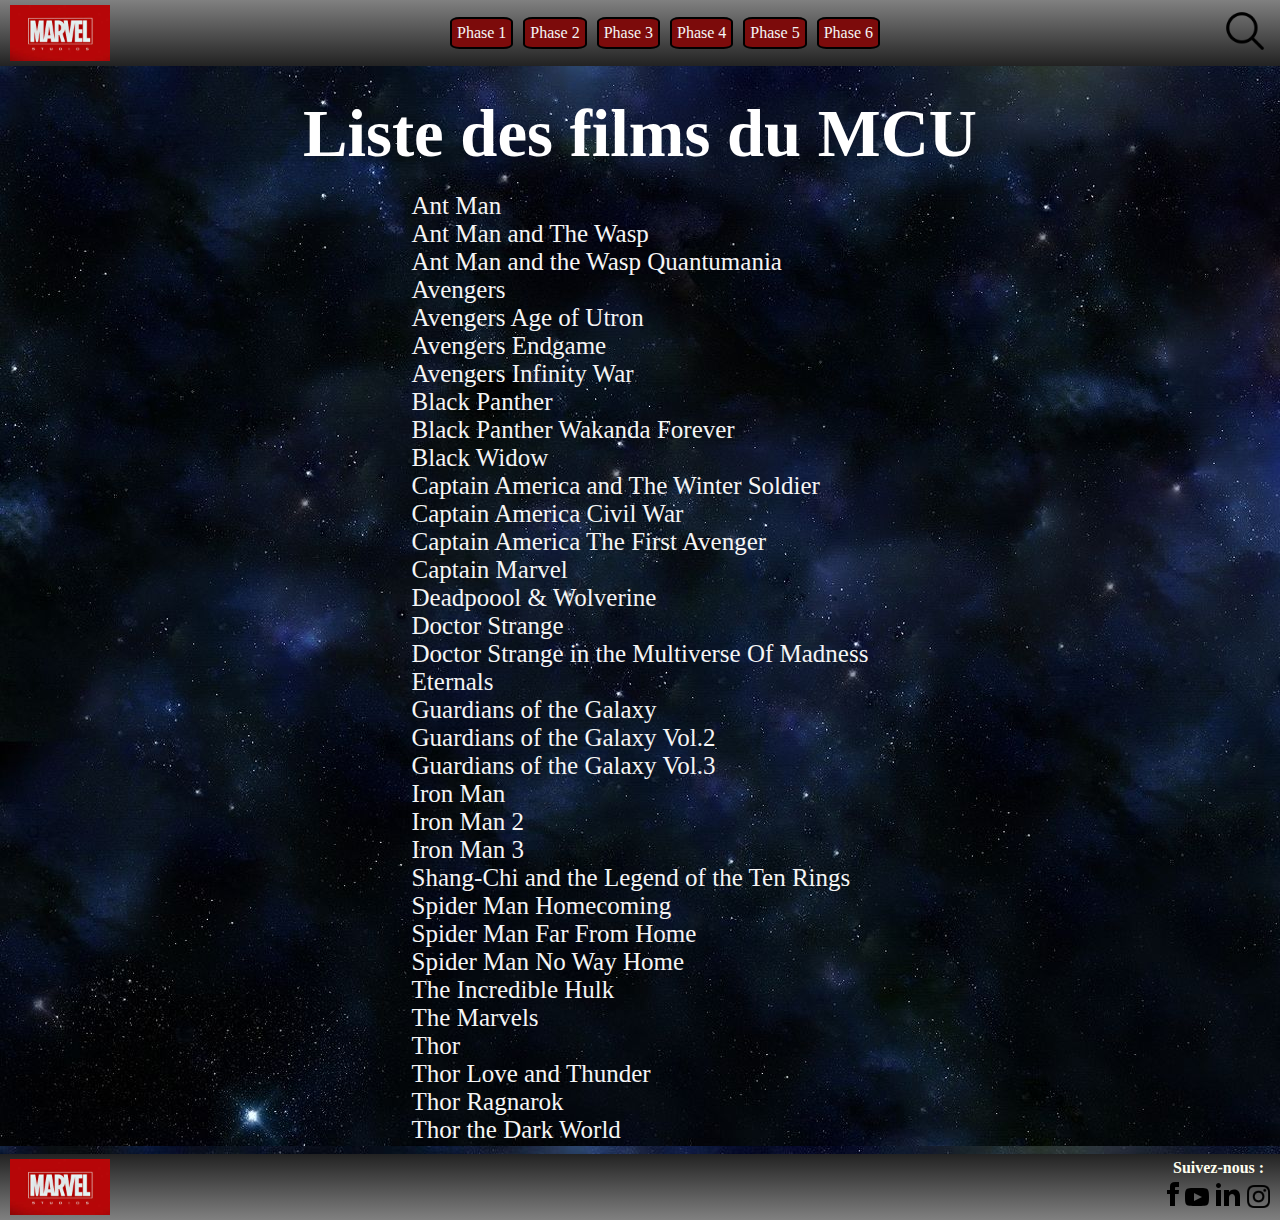
==== Project/loupe.html @ 5f9d75cf "Add files via upload" ====
<!DOCTYPE html>
<html lang="fr">
<head>
    <meta charset="UTF-8">
    <meta name="viewport" content="width=device-width, initial-scale=1.0">
    <link rel="stylesheet" href="css/style.css">
    <title>Films Marvel</title>
</head>

<body>
    <header class="d-flex justify-content-between align-items-center">

        <img src="support/img/logo.jpeg" alt="Logo Marvel" id="logo">



        <nav>
            <ul class="d-flex wrap">
                <li>
                    <a href="index.html">Phase 1</a>
                </li>
                <li>
                    <a href="phase2.html">Phase 2</a>
                </li>
                <li>
                    <a href="#">Phase 3</a>
                </li>
                <li>
                    <a href="#">Phase 4</a>
                </li>
                <li>
                    <a href="#">Phase 5</a>
                </li>
                <li>
                    <a href="#">Phase 6</a>
                </li>
            </ul>
        </nav>

        <a href="loupe.html"><img src="support/img/loupe.png" alt="Loupe" id="loupe"></a>

    </header>
    
    <main class="bg d-flex flex-column align-items-center justify-content-center">
        
        <h1 class="white padding">Liste des films du MCU</h1>

        

        <ul>
            <li>
                <a href="phase2.html">Ant Man</a>
            </li>
            <li>
                <a href="#">Ant Man and The Wasp</a>
            </li>
            <li>
                <a href="#">Ant Man and the Wasp Quantumania</a>
            </li>
            <li>
                <a href="index.html">Avengers</a>
            </li>
            <li>
                <a href="phase2.html">Avengers Age of Utron</a>
            </li>
            <li>
                <a href="#">Avengers Endgame</a>
            </li>
            <li>
                <a href="#">Avengers Infinity War</a>
            </li>
            <li>
                <a href="#">Black Panther</a>
            </li>
            <li>
                <a href="#">Black Panther Wakanda Forever</a>
            </li>
            <li>
                <a href="#">Black Widow</a>
            </li>
            <li>
                <a href="phase2.html">Captain America and The Winter Soldier</a>
            </li>
            <li>
                <a href="#">Captain America Civil War</a>
            </li>
            <li>
                <a href="index.html">Captain America The First Avenger</a>
            </li>
            <li>
                <a href="#">Captain Marvel</a>
            </li>
            <li>
                <a href="#">Deadpoool & Wolverine</a>
            </li>
            <li>
                <a href="#">Doctor Strange</a>
            </li>
            <li>
                <a href="#">Doctor Strange in the Multiverse Of Madness</a>
            </li>
            <li>
                <a href="#">Eternals</a>
            </li>
            <li>
                <a href="phase2.html">Guardians of the Galaxy</a>
            </li>
            <li>
                <a href="#">Guardians of the Galaxy Vol.2</a>
            </li>
            <li>
                <a href="#">Guardians of the Galaxy Vol.3</a>
            </li>
            <li>
                <a href="index.html">Iron Man</a>
            </li>
            <li>
                <a href="phase2.html">Iron Man 2</a>
            </li>
            <li>
                <a href="#">Iron Man 3</a>
            </li>
            <li>
                <a href="#">Shang-Chi and the Legend of the Ten Rings</a>
            </li>
            <li>
                <a href="#">Spider Man Homecoming</a>
            </li>
            <li>
                <a href="#">Spider Man Far From Home</a>
            </li>
            <li>
                <a href="#">Spider Man No Way Home</a>
            </li>
            <li>
                <a href="index.html">The Incredible Hulk</a>
            </li>
            <li>
                <a href="#">The Marvels</a>
            </li>
            <li>
                <a href="index.html">Thor</a>
            </li>
            <li>
                <a href="#">Thor Love and Thunder</a>
            </li>
            <li>
                <a href="#">Thor Ragnarok</a>
            </li>
            <li>
                <a href="phase2.html">Thor the Dark World</a>
            </li>

        </ul>




    </main>








 <footer id="footer" class="d-flex justify-content-between">
    <img src="support/img/logo.jpeg" alt="logo Marvel" id="logo">

    <div class="d-flex flex-column" id="reseau">
        <h2 class="centre">Suivez-nous :</h2>
        <div class="d-flex justify-content-between">
            <a target="_blank" href="https://www.facebook.com"><img src="support/img/facebook.svg"
                    alt="Logo Facebook"></a>
            <a target="_blank" href="https://www.youtube.com/"><img src="support/img/youtube.svg" alt="Logo YouTube"
                    id="youtube"></a>
            <a target="_blank" href="https://www.linkedin.com/"><img src="support/img/linkedin.svg"
                    alt="Logo LinkedIn" id="LinkedIn"></a>
            <a target="_blank" href="https://www.instagram.com/"><img src="support/img/instagram.png"
                    alt="Logo Instagram" id="instagram"></a>
        </div>
    </div>


</footer>



</body>
</html>
---- Project/css/style.css ----
* {
    box-sizing: border-box;
    margin: 0;
    padding: 0;
    font-size: 12pt;
    font-family: 'Times New Roman', Times, serif;
}

nav ul li {
    margin: 5px;
    padding: 5px;
    border: 2px solid black;
    border-radius: 15%;
    background-color: rgb(124, 11, 11);
}

main ul li a {
    font-size: 25px;
}
main ul li a:hover {
    color: maroon;
}

/* li:hover {
    margin: 5px;
    padding: 10px;
    border: 2px solid black;
    border-radius: 15%;
    background-color: rgb(121, 5, 5);
} */


 ul {
    list-style-type: none;
}

a {
    color: whitesmoke;
    text-decoration: none;
}

header {
    /* background-color: rgb(96, 93, 93); */
    background: linear-gradient(gray, rgb(34, 34, 34));
}

footer {
    /* background-color: rgb(96, 93, 93); */
    background: linear-gradient(rgb(34, 34, 34), gray);
}

section {
    padding: 30px;
}

main {
    padding: 10px 0px;
}

h1 {
    font-size: 50pt;
}
h2 {
    color: ivory;
}




.white {
    color: white;
}

.d-flex {
    display: flex;
}

.wrap {
    flex-wrap: wrap;
}

.align-items-center {
    align-items: center;
}

.justify-content-center {
    justify-content: center;

}

.justify-content-between {
    justify-content: space-between;

}

.justify-content-around {
    justify-content: space-around;
}

.justify-content-center {
    justify-content: center;
}

.border {
    border: 2px solid white;
}

.flex-column {
    flex-direction: column;
}

.bg {
    background-image: url(img/fond.jpg);
}

.w-70 {
    width: 70%;
}

.w-33 {
    width: 33%;
}

.padding {
    padding: 20px 10px;
}

.right {
    align-self: flex-start;
    justify-self: flex-start;
}

.bg-white {
    background-color: whitesmoke;
    margin-left: 10px;
}




#loupe {
    width: 50px;
    margin: 2px 10px 2px 10px;
}

#logo {
    width: 100px;
    align-self: center;
    margin: 5px 10px 5px 10px;
}


#LogoFilm:hover {
    width: 300px;
}

#LogoFilm {
    width: 250px;
    height: auto;
    padding: 10px;
    align-self: center;
    justify-self: center;
}




.centre {

    padding: 5px 0px 5px 12px;
}

#youtube {
    padding-top: 3px;
    padding-right: 7px;
}

#instagram {
    width: 23px;
    padding-top: 3px;
}

#LinkedIn {
    padding-right: 7px;
}

#reseau {
    padding: 0px 10px;
}

#video {
    width: 1000px;
}








@media only screen and (max-width: 408px) {

    nav ul li {
        margin: 3px;
        padding: 3px;
    }

    #logo {
        width: 100px;
    }

    #loupe {
        width: 55px;
    }
    
    
}



@media only screen and (max-width: 860px) {

    * {
        text-align: justify;
    }

    main section div {
        flex-direction: column;
    }

    #LogoFilm {
        width: 250px;
    }
    .w-33{
        width: 70%;
    }
    #video {
        width: 300px;
    }
    .right {
        flex-direction: column-reverse;
    }
    
}




/* Tablettes */
@media only screen and (min-width: 860px) and (max-width: 1024px) {
    /* Styles pour tablettes */
    #video {
        width: 500px;
    }
}

/* Ordinateurs portables / Écrans moyens */
@media only screen and (min-width: 1025px) and (max-width: 1200px) {
    /* Styles pour ordinateurs portables */
    #video {
        width: 700px;
    }
}
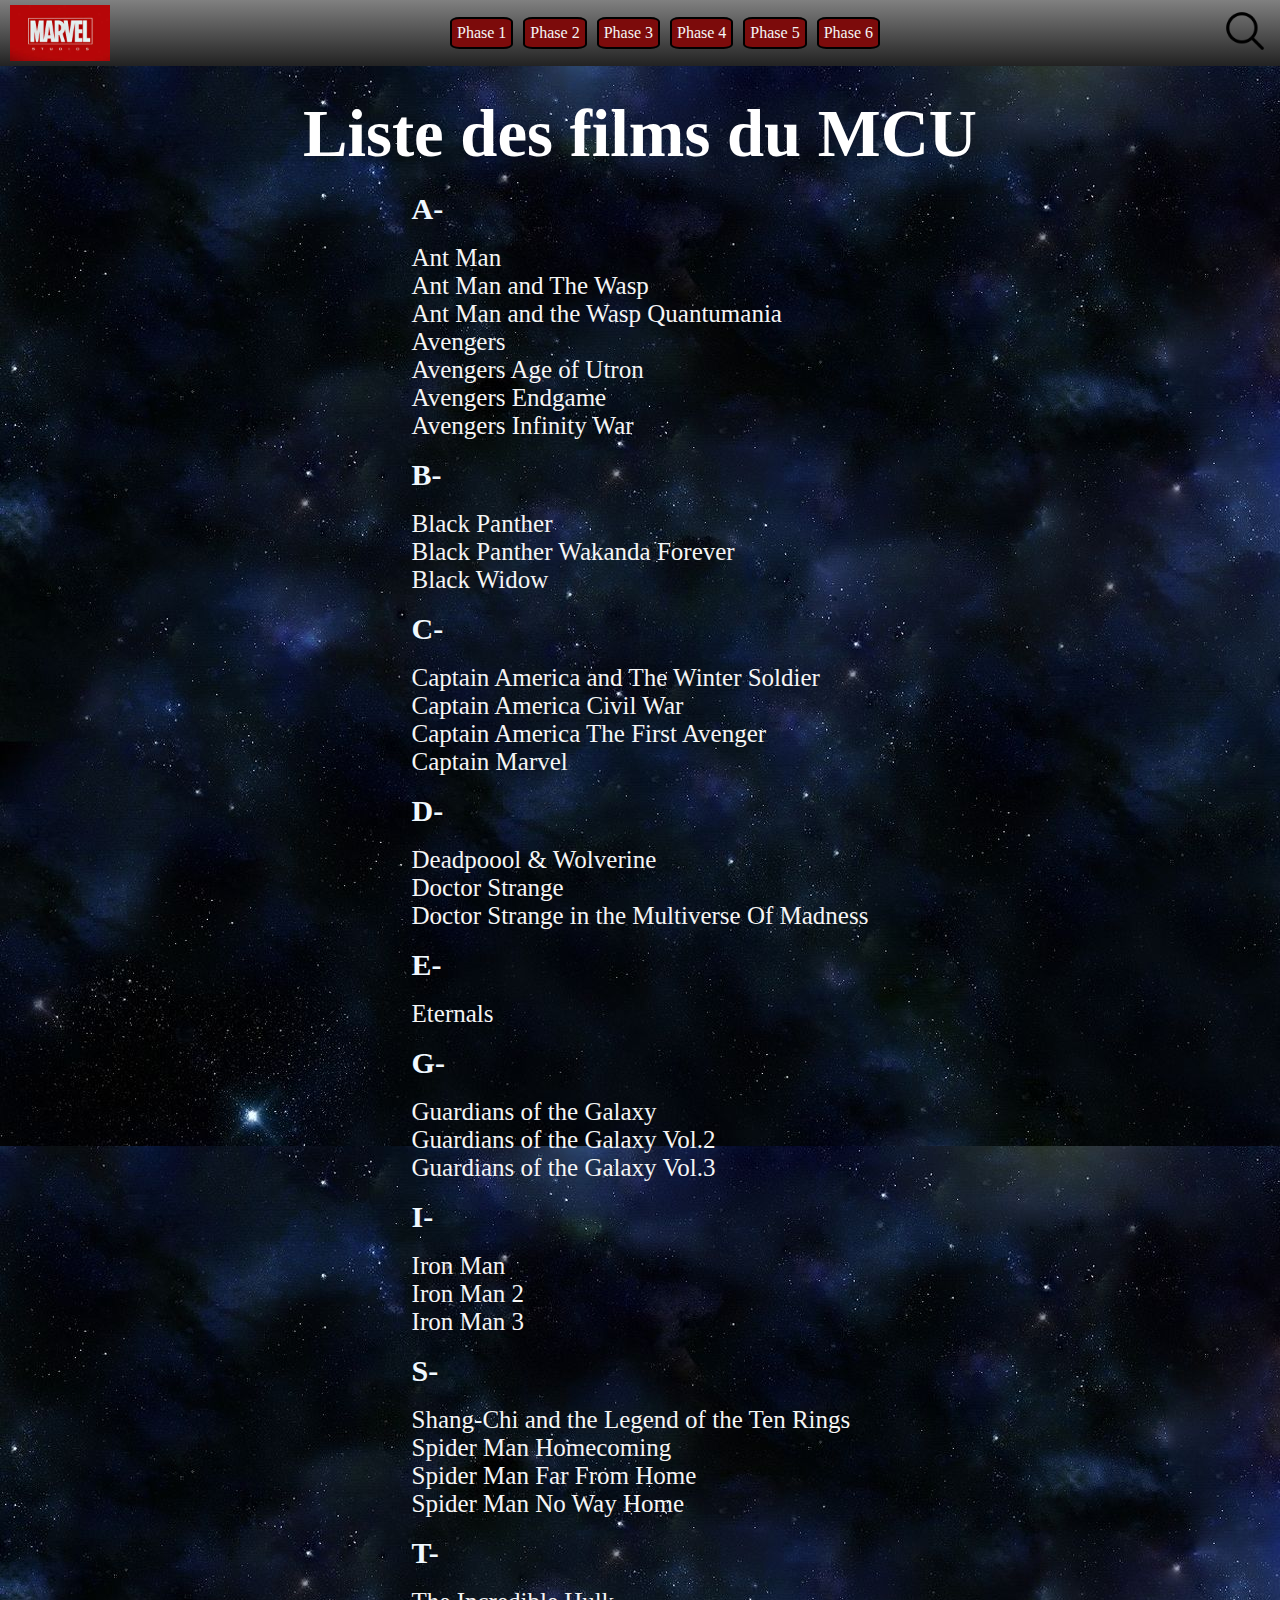
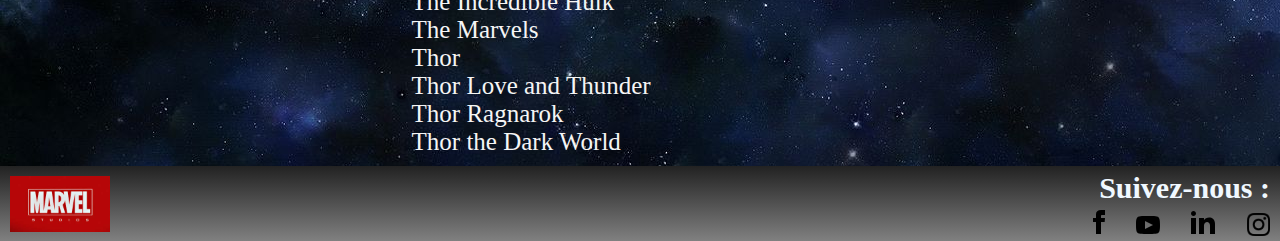
==== commit 2b1685df: "Add files via upload" ====
--- a/Project/loupe.html
+++ b/Project/loupe.html
@@ -1,5 +1,6 @@
 <!DOCTYPE html>
 <html lang="fr">
+
 <head>
     <meta charset="UTF-8">
     <meta name="viewport" content="width=device-width, initial-scale=1.0">
@@ -40,14 +41,16 @@
         <a href="loupe.html"><img src="support/img/loupe.png" alt="Loupe" id="loupe"></a>
 
     </header>
-    
+
     <main class="bg d-flex flex-column align-items-center justify-content-center">
-        
-        <h1 class="white padding">Liste des films du MCU</h1>
-
-        
+
+        <h1 class="white padding" id="titreLoupe">Liste des films du MCU</h1>
+
+
 
         <ul>
+            <h2>A-</h2>
+            <br>
             <li>
                 <a href="phase2.html">Ant Man</a>
             </li>
@@ -69,6 +72,9 @@
             <li>
                 <a href="#">Avengers Infinity War</a>
             </li>
+            <br>
+            <h2>B-</h2>
+            <br>
             <li>
                 <a href="#">Black Panther</a>
             </li>
@@ -78,6 +84,9 @@
             <li>
                 <a href="#">Black Widow</a>
             </li>
+            <br>
+            <h2>C-</h2>
+            <br>
             <li>
                 <a href="phase2.html">Captain America and The Winter Soldier</a>
             </li>
@@ -90,6 +99,9 @@
             <li>
                 <a href="#">Captain Marvel</a>
             </li>
+            <br>
+            <h2>D-</h2>
+            <br>
             <li>
                 <a href="#">Deadpoool & Wolverine</a>
             </li>
@@ -99,9 +111,15 @@
             <li>
                 <a href="#">Doctor Strange in the Multiverse Of Madness</a>
             </li>
+            <br>
+            <h2>E-</h2>
+            <br>
             <li>
                 <a href="#">Eternals</a>
             </li>
+            <br>
+            <h2>G-</h2>
+            <br>
             <li>
                 <a href="phase2.html">Guardians of the Galaxy</a>
             </li>
@@ -111,6 +129,9 @@
             <li>
                 <a href="#">Guardians of the Galaxy Vol.3</a>
             </li>
+            <br>
+            <h2>I-</h2>
+            <br>
             <li>
                 <a href="index.html">Iron Man</a>
             </li>
@@ -120,6 +141,9 @@
             <li>
                 <a href="#">Iron Man 3</a>
             </li>
+            <br>
+            <h2>S-</h2>
+            <br>
             <li>
                 <a href="#">Shang-Chi and the Legend of the Ten Rings</a>
             </li>
@@ -132,6 +156,9 @@
             <li>
                 <a href="#">Spider Man No Way Home</a>
             </li>
+            <br>
+            <h2>T-</h2>
+            <br>
             <li>
                 <a href="index.html">The Incredible Hulk</a>
             </li>
@@ -165,27 +192,28 @@
 
 
 
- <footer id="footer" class="d-flex justify-content-between">
-    <img src="support/img/logo.jpeg" alt="logo Marvel" id="logo">
-
-    <div class="d-flex flex-column" id="reseau">
-        <h2 class="centre">Suivez-nous :</h2>
-        <div class="d-flex justify-content-between">
-            <a target="_blank" href="https://www.facebook.com"><img src="support/img/facebook.svg"
-                    alt="Logo Facebook"></a>
-            <a target="_blank" href="https://www.youtube.com/"><img src="support/img/youtube.svg" alt="Logo YouTube"
-                    id="youtube"></a>
-            <a target="_blank" href="https://www.linkedin.com/"><img src="support/img/linkedin.svg"
-                    alt="Logo LinkedIn" id="LinkedIn"></a>
-            <a target="_blank" href="https://www.instagram.com/"><img src="support/img/instagram.png"
-                    alt="Logo Instagram" id="instagram"></a>
+    <footer id="footer" class="d-flex justify-content-between">
+        <img src="support/img/logo.jpeg" alt="logo Marvel" id="logo">
+
+        <div class="d-flex flex-column" id="reseau">
+            <h2 class="centre">Suivez-nous :</h2>
+            <div class="d-flex justify-content-between">
+                <a target="_blank" href="https://www.facebook.com"><img src="support/img/facebook.svg"
+                        alt="Logo Facebook"></a>
+                <a target="_blank" href="https://www.youtube.com/"><img src="support/img/youtube.svg" alt="Logo YouTube"
+                        id="youtube"></a>
+                <a target="_blank" href="https://www.linkedin.com/"><img src="support/img/linkedin.svg"
+                        alt="Logo LinkedIn" id="LinkedIn"></a>
+                <a target="_blank" href="https://www.instagram.com/"><img src="support/img/instagram.png"
+                        alt="Logo Instagram" id="instagram"></a>
+            </div>
         </div>
-    </div>
-
-
-</footer>
+
+
+    </footer>
 
 
 
 </body>
+
 </html>--- a/Project/css/style.css
+++ b/Project/css/style.css
@@ -60,7 +60,13 @@
 h1 {
     font-size: 50pt;
 }
+
 h2 {
+    color: aliceblue;
+    font-size: 30px;
+}
+
+h3 {
     color: ivory;
 }
 
@@ -207,11 +213,11 @@
     }
 
     #logo {
-        width: 100px;
+        width: 90px;
     }
 
     #loupe {
-        width: 55px;
+        width: 50px;
     }
     
     
@@ -240,6 +246,12 @@
     }
     .right {
         flex-direction: column-reverse;
+    }
+    #titreLoupe {
+        font-size: 25px;
+    }
+    main ul li a {
+        font-size: 15px;
     }
     
 }
